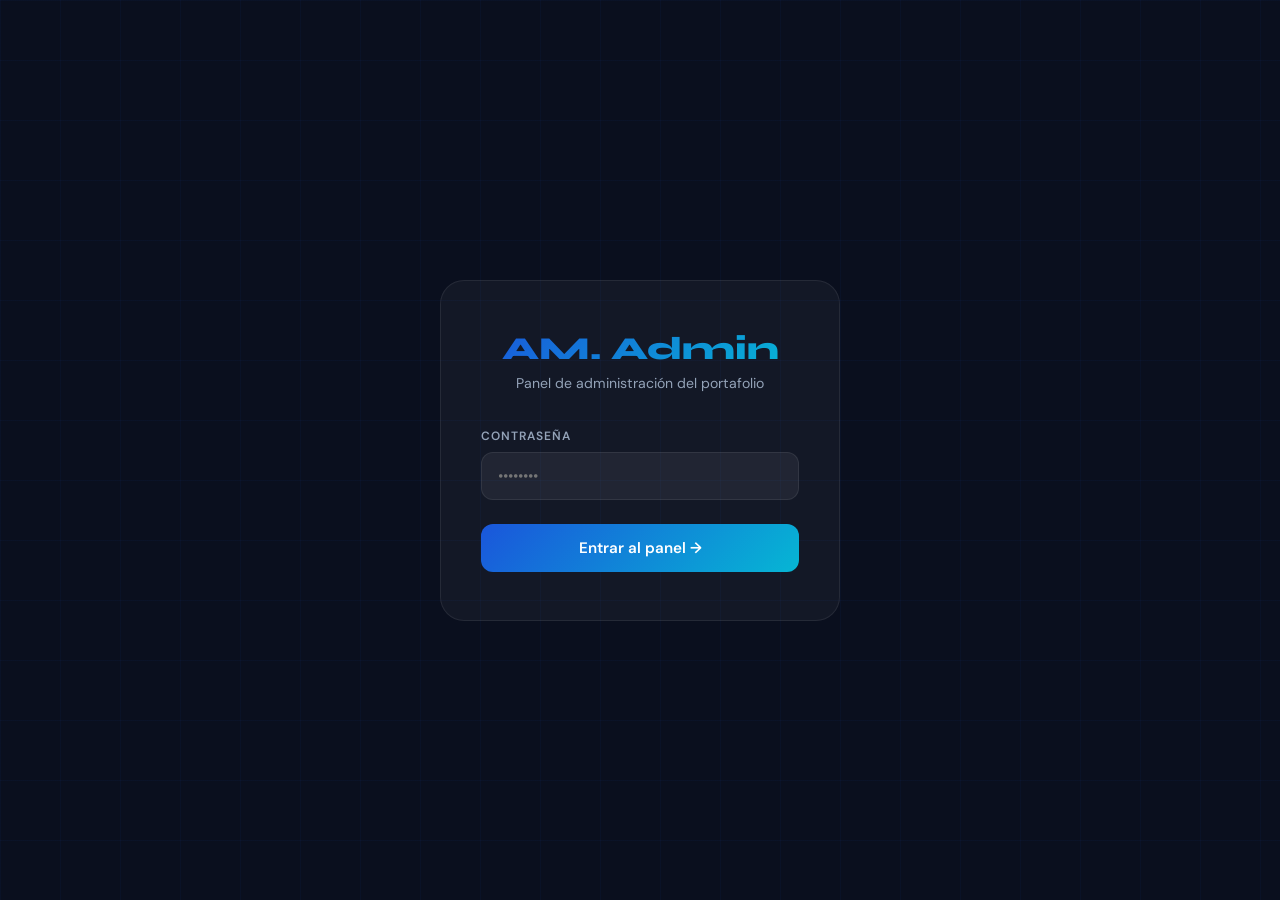
==== admin.html @ 3b2eb598 "Portafolio Andres Escolastico v1.0" ====
<!DOCTYPE html>
<html lang="es">
<head>
<meta charset="UTF-8">
<meta name="viewport" content="width=device-width, initial-scale=1.0">
<title>Admin Panel — Andres Moquete</title>
<link href="https://fonts.googleapis.com/css2?family=Syne:wght@700;800&family=DM+Sans:wght@300;400;500;600&display=swap" rel="stylesheet">
<style>
:root {
  --ink: #0A0F1E; --ink2: #1E2640; --blue: #1A56DB; --cyan: #06B6D4;
  --white: #F8FAFF; --muted: #94A3B8; --border: rgba(255,255,255,0.08);
  --card: rgba(255,255,255,0.04); --gradient: linear-gradient(135deg,#1A56DB,#06B6D4);
  --green: #10B981; --red: #EF4444;
}
*,*::before,*::after{box-sizing:border-box;margin:0;padding:0}
html{scroll-behavior:smooth}
body{background:var(--ink);color:var(--white);font-family:'DM Sans',sans-serif;min-height:100vh;}
body::before{content:'';position:fixed;inset:0;background-image:linear-gradient(rgba(26,86,219,0.05) 1px,transparent 1px),linear-gradient(90deg,rgba(26,86,219,0.05) 1px,transparent 1px);background-size:60px 60px;pointer-events:none;z-index:0;}

/* ── LOGIN ── */
#login-screen{display:flex;align-items:center;justify-content:center;min-height:100vh;padding:20px;position:relative;z-index:1;}
.login-box{background:var(--card);border:1px solid var(--border);border-radius:24px;padding:48px 40px;text-align:center;width:100%;max-width:400px;animation:fadeUp .5s ease both;}
.login-logo{font-family:'Syne',sans-serif;font-size:2rem;font-weight:800;background:var(--gradient);-webkit-background-clip:text;-webkit-text-fill-color:transparent;background-clip:text;margin-bottom:6px;}
.login-sub{color:var(--muted);font-size:.88rem;margin-bottom:36px;}
.input-group{margin-bottom:16px;text-align:left;}
.input-group label{display:block;font-size:.75rem;font-weight:600;color:var(--muted);letter-spacing:.08em;text-transform:uppercase;margin-bottom:8px;}
.input-group input{width:100%;background:rgba(255,255,255,.06);border:1px solid var(--border);color:var(--white);padding:13px 16px;border-radius:12px;font-family:'DM Sans',sans-serif;font-size:.95rem;outline:none;transition:border-color .2s;}
.input-group input:focus{border-color:var(--blue);}
.btn-login{width:100%;background:var(--gradient);color:#fff;border:none;padding:14px;border-radius:12px;font-family:'DM Sans',sans-serif;font-size:.95rem;font-weight:600;cursor:pointer;margin-top:8px;transition:opacity .2s,transform .2s;}
.btn-login:hover{opacity:.88;transform:translateY(-1px);}
.login-error{color:#FCA5A5;font-size:.82rem;margin-top:12px;display:none;background:rgba(239,68,68,.1);border:1px solid rgba(239,68,68,.2);padding:10px;border-radius:10px;}

/* ── DASHBOARD ── */
#dashboard{display:none;position:relative;z-index:1;min-height:100vh;}

/* DASH NAV */
.dash-nav{position:sticky;top:0;background:rgba(10,15,30,.9);backdrop-filter:blur(20px);border-bottom:1px solid var(--border);padding:16px 6%;display:flex;align-items:center;justify-content:space-between;z-index:50;flex-wrap:wrap;gap:12px;}
.dash-logo{font-family:'Syne',sans-serif;font-size:1.2rem;font-weight:800;background:var(--gradient);-webkit-background-clip:text;-webkit-text-fill-color:transparent;background-clip:text;}
.dash-nav-right{display:flex;align-items:center;gap:12px;flex-wrap:wrap;}
.dash-user{font-size:.82rem;color:var(--muted);}
.btn-save-all{background:var(--gradient);color:#fff;border:none;padding:10px 24px;border-radius:10px;font-family:'DM Sans',sans-serif;font-size:.88rem;font-weight:600;cursor:pointer;transition:opacity .2s,transform .2s;}
.btn-save-all:hover{opacity:.88;transform:translateY(-1px);}
.btn-logout{background:rgba(255,255,255,.06);border:1px solid var(--border);color:var(--muted);padding:10px 18px;border-radius:10px;font-family:'DM Sans',sans-serif;font-size:.82rem;cursor:pointer;transition:color .2s;}
.btn-logout:hover{color:var(--white);}

/* DASH CONTENT */
.dash-content{max-width:1000px;margin:0 auto;padding:40px 6%;}

/* TOAST */
.toast{position:fixed;bottom:30px;right:30px;background:rgba(16,185,129,.15);border:1px solid rgba(16,185,129,.4);color:#6EE7B7;padding:14px 24px;border-radius:14px;font-size:.88rem;font-weight:500;z-index:999;transform:translateY(100px);opacity:0;transition:all .3s ease;}
.toast.show{transform:translateY(0);opacity:1;}
.toast.error{background:rgba(239,68,68,.15);border-color:rgba(239,68,68,.4);color:#FCA5A5;}

/* TABS */
.dash-tabs{display:flex;gap:4px;background:var(--card);border:1px solid var(--border);border-radius:14px;padding:4px;margin-bottom:36px;flex-wrap:wrap;}
.dash-tab{flex:1;min-width:120px;padding:10px 16px;border-radius:10px;border:none;background:transparent;color:var(--muted);font-family:'DM Sans',sans-serif;font-size:.88rem;font-weight:500;cursor:pointer;transition:all .2s;text-align:center;}
.dash-tab.active{background:var(--gradient);color:#fff;}
.dash-tab:hover:not(.active){color:var(--white);}

.tab-panel{display:none;}
.tab-panel.active{display:block;animation:fadeUp .3s ease both;}

/* SECTION TITLE */
.sec-title{font-family:'Syne',sans-serif;font-size:1.1rem;font-weight:700;margin-bottom:20px;display:flex;align-items:center;gap:10px;}
.sec-title::before{content:'';width:18px;height:3px;background:var(--gradient);border-radius:2px;}
.sec-sub{color:var(--muted);font-size:.85rem;margin-bottom:24px;margin-top:-12px;}

/* UPLOAD ZONE */
.upload-zone{background:var(--card);border:2px dashed var(--border);border-radius:18px;padding:40px 24px;text-align:center;cursor:pointer;transition:border-color .2s,background .2s;margin-bottom:24px;position:relative;}
.upload-zone:hover,.upload-zone.drag{border-color:var(--blue);background:rgba(26,86,219,.08);}
.upload-zone input[type=file]{position:absolute;inset:0;opacity:0;cursor:pointer;width:100%;height:100%;}
.uz-icon{font-size:2.8rem;margin-bottom:14px;display:block;}
.uz-title{font-family:'Syne',sans-serif;font-weight:700;font-size:1.05rem;margin-bottom:6px;}
.uz-sub{color:var(--muted);font-size:.82rem;line-height:1.5;}
.uz-btn{display:inline-block;margin-top:16px;background:var(--gradient);color:#fff;padding:10px 24px;border-radius:10px;font-size:.85rem;font-weight:600;pointer-events:none;}

/* PHOTO PREVIEW */
.photo-preview-wrap{display:flex;align-items:center;gap:24px;background:var(--card);border:1px solid var(--border);border-radius:18px;padding:24px;margin-bottom:24px;flex-wrap:wrap;}
.photo-preview-img{width:110px;height:130px;border-radius:14px;object-fit:cover;object-position:top;border:2px solid var(--blue);flex-shrink:0;}
.photo-placeholder{width:110px;height:130px;border-radius:14px;background:rgba(26,86,219,.1);border:2px dashed var(--border);display:flex;align-items:center;justify-content:center;font-size:2.5rem;flex-shrink:0;}
.photo-info h3{font-family:'Syne',sans-serif;font-size:1rem;font-weight:700;margin-bottom:6px;}
.photo-info p{color:var(--muted);font-size:.82rem;line-height:1.5;}
.btn-remove{background:rgba(239,68,68,.1);border:1px solid rgba(239,68,68,.2);color:#FCA5A5;padding:7px 16px;border-radius:8px;font-family:'DM Sans',sans-serif;font-size:.8rem;cursor:pointer;margin-top:10px;transition:background .2s;}
.btn-remove:hover{background:rgba(239,68,68,.2);}

/* PROJECTS GRID */
.admin-projects-grid{display:grid;grid-template-columns:repeat(auto-fill,minmax(280px,1fr));gap:16px;margin-bottom:24px;}
.admin-project-card{background:var(--card);border:1px solid var(--border);border-radius:16px;overflow:hidden;transition:border-color .3s;}
.admin-project-card:hover{border-color:rgba(26,86,219,.4);}
.admin-project-card .card-img{width:100%;height:150px;object-fit:cover;display:block;background:var(--ink2);}
.card-img-placeholder{width:100%;height:150px;display:flex;align-items:center;justify-content:center;background:var(--ink2);font-size:2rem;color:var(--muted);}
.card-body{padding:16px;}
.card-name{font-family:'Syne',sans-serif;font-size:.9rem;font-weight:700;margin-bottom:10px;white-space:nowrap;overflow:hidden;text-overflow:ellipsis;}
.card-actions{display:flex;gap:8px;flex-wrap:wrap;}
.btn-upload-img{background:rgba(26,86,219,.15);border:1px solid rgba(26,86,219,.3);color:#93C5FD;padding:7px 14px;border-radius:8px;font-family:'DM Sans',sans-serif;font-size:.78rem;font-weight:600;cursor:pointer;transition:background .2s;position:relative;overflow:hidden;}
.btn-upload-img input{position:absolute;inset:0;opacity:0;cursor:pointer;}
.btn-upload-img:hover{background:rgba(26,86,219,.25);}
.btn-remove-img{background:rgba(239,68,68,.1);border:1px solid rgba(239,68,68,.2);color:#FCA5A5;padding:7px 14px;border-radius:8px;font-family:'DM Sans',sans-serif;font-size:.78rem;cursor:pointer;transition:background .2s;}
.btn-remove-img:hover{background:rgba(239,68,68,.2);}

/* CERTS GRID */
.admin-certs-grid{display:grid;grid-template-columns:repeat(auto-fill,minmax(260px,1fr));gap:16px;margin-bottom:24px;}
.admin-cert-card{background:var(--card);border:1px solid var(--border);border-radius:16px;overflow:hidden;transition:border-color .3s;}
.admin-cert-card:hover{border-color:rgba(6,182,212,.4);}
.admin-cert-card .cert-img-prev{width:100%;height:160px;object-fit:cover;display:block;}
.cert-placeholder{width:100%;height:160px;display:flex;align-items:center;justify-content:center;background:rgba(6,182,212,.05);font-size:2.5rem;color:var(--muted);}
.cert-card-body{padding:14px;}
.cert-card-name{font-size:.85rem;font-weight:600;margin-bottom:10px;color:var(--white);line-height:1.3;}

/* STATUS BAR */
.status-bar{background:rgba(16,185,129,.08);border:1px solid rgba(16,185,129,.2);color:#6EE7B7;padding:14px 20px;border-radius:14px;font-size:.85rem;font-weight:500;margin-bottom:28px;display:none;align-items:center;gap:10px;}
.status-bar.show{display:flex;}

@keyframes fadeUp{from{opacity:0;transform:translateY(16px)}to{opacity:1;transform:translateY(0)}}

/* RESPONSIVE */
@media(max-width:600px){
  .login-box{padding:36px 24px;}
  .dash-content{padding:24px 4%;}
  .photo-preview-wrap{flex-direction:column;text-align:center;}
  .dash-nav{padding:14px 4%;}
}
</style>
</head>
<body>

<!-- ── LOGIN ── -->
<div id="login-screen">
  <div class="login-box">
    <div class="login-logo">AM. Admin</div>
    <div class="login-sub">Panel de administración del portafolio</div>
    <div class="input-group">
      <label>Contraseña</label>
      <input type="password" id="pwd-input" placeholder="••••••••" onkeydown="if(event.key==='Enter')doLogin()">
    </div>
    <button class="btn-login" onclick="doLogin()">Entrar al panel →</button>
    <div class="login-error" id="login-error">❌ Contraseña incorrecta. Inténtalo de nuevo.</div>
  </div>
</div>

<!-- ── DASHBOARD ── -->
<div id="dashboard">

  <!-- NAV -->
  <div class="dash-nav">
    <div>
      <div class="dash-logo">AM. Admin Panel</div>
    </div>
    <div class="dash-nav-right">
      <span class="dash-user">👤 Andres Moquete</span>
      <button class="btn-save-all" onclick="saveAll()">💾 Guardar todo</button>
      <button class="btn-logout" onclick="doLogout()">Salir</button>
    </div>
  </div>

  <div class="dash-content">

    <!-- STATUS -->
    <div class="status-bar" id="status-bar">✅ Todos los cambios guardados correctamente</div>

    <!-- TABS -->
    <div class="dash-tabs">
      <button class="dash-tab active" onclick="switchTab('tab-photo',this)">🖼️ Foto de Perfil</button>
      <button class="dash-tab" onclick="switchTab('tab-projects',this)">🗂️ Proyectos</button>
      <button class="dash-tab" onclick="switchTab('tab-certs',this)">📜 Certificados</button>
    </div>

    <!-- TAB: FOTO -->
    <div class="tab-panel active" id="tab-photo">
      <div class="sec-title">Foto de perfil</div>
      <p class="sec-sub">Esta foto aparecerá en el hero del portafolio. Recomendado: fondo claro, tipo retrato.</p>

      <div class="photo-preview-wrap" id="photo-preview-wrap">
        <div class="photo-placeholder" id="photo-placeholder">👤</div>
        <div class="photo-info">
          <h3 id="photo-name">Sin foto cargada</h3>
          <p id="photo-desc">Sube una imagen PNG o JPG de buena resolución.</p>
          <button class="btn-remove" id="btn-remove-photo" onclick="removePhoto()" style="display:none;">🗑️ Eliminar foto</button>
        </div>
      </div>

      <div class="upload-zone" id="photo-zone"
        ondragover="dragOver(event,'photo-zone')"
        ondragleave="dragLeave('photo-zone')"
        ondrop="dropFile(event,'photo')">
        <input type="file" accept="image/*" onchange="handlePhoto(this.files[0])">
        <span class="uz-icon">🖼️</span>
        <div class="uz-title">Arrastra tu foto aquí</div>
        <div class="uz-sub">o haz clic para seleccionarla<br>PNG, JPG — máx. recomendado 2MB</div>
        <div class="uz-btn">Seleccionar imagen</div>
      </div>
    </div>

    <!-- TAB: PROYECTOS -->
    <div class="tab-panel" id="tab-projects">
      <div class="sec-title">Imágenes de proyectos</div>
      <p class="sec-sub">Sube una captura de pantalla para cada proyecto. Se mostrarán en las tarjetas del portafolio.</p>

      <div class="admin-projects-grid" id="projects-grid"></div>
    </div>

    <!-- TAB: CERTIFICADOS -->
    <div class="tab-panel" id="tab-certs">
      <div class="sec-title">Certificados</div>
      <p class="sec-sub">Sube las imágenes de tus certificados. Aparecerán en la sección de certificados del portafolio.</p>

      <div class="admin-certs-grid" id="certs-grid"></div>

      <div class="upload-zone" id="cert-zone"
        ondragover="dragOver(event,'cert-zone')"
        ondragleave="dragLeave('cert-zone')"
        ondrop="dropFile(event,'cert')">
        <input type="file" accept="image/*" multiple onchange="handleNewCert(this.files)">
        <span class="uz-icon">📜</span>
        <div class="uz-title">Agregar certificado</div>
        <div class="uz-sub">PNG o JPG — puedes subir varios a la vez</div>
        <div class="uz-btn">Seleccionar archivos</div>
      </div>
    </div>

  </div>
</div>

<!-- TOAST -->
<div class="toast" id="toast"></div>

<script>
// ── CONFIG ──
const PASSWORD = 'andres2026';

const PROJECTS = [
  { key: 'boutique',          name: 'Super Boutique El-Elyon' },
  { key: 'honda',             name: 'Honda Civic 2013 EXL' },
  { key: 'hotel',             name: 'Hotel Esco Brea' },
  { key: 'policial',          name: 'Sistema Policial RD' },
  { key: 'historias-ia',      name: 'Generador de Historias IA' },
  { key: 'tablero',           name: 'Tablero Anuncios O&M' },
  { key: 'task-api',          name: 'Task Manager API' },
  { key: 'urban',             name: 'Urban Collection' },
  { key: 'prank',             name: 'Prank Web Suite' },
  { key: 'todo-app',          name: 'Todo App CRUD' },
  { key: 'portafolio-reimin', name: 'Portafolio Reimin' },
  { key: 'regalo',            name: 'Regalo Sorpresa' },
];

const CERTS = [
  { key: 'cert-ia',             name: 'Desarrollo con IA' },
  { key: 'cert-marketing',      name: 'Marketing Digital con IA' },
  { key: 'cert-ciberseguridad', name: 'Ciberseguridad y Hacking Ético' },
];

// ── STATE ──
let state = { photo: null, projects: {}, certs: {} };

// ── AUTH ──
function doLogin() {
  const val = document.getElementById('pwd-input').value;
  if (val === PASSWORD) {
    document.getElementById('login-screen').style.display = 'none';
    document.getElementById('dashboard').style.display = 'block';
    loadState();
    renderProjects();
    renderCerts();
  } else {
    document.getElementById('login-error').style.display = 'block';
    document.getElementById('pwd-input').value = '';
    setTimeout(() => document.getElementById('login-error').style.display = 'none', 3000);
  }
}
function doLogout() {
  document.getElementById('dashboard').style.display = 'none';
  document.getElementById('login-screen').style.display = 'flex';
  document.getElementById('pwd-input').value = '';
}

// ── TABS ──
function switchTab(id, btn) {
  document.querySelectorAll('.tab-panel').forEach(p => p.classList.remove('active'));
  document.querySelectorAll('.dash-tab').forEach(b => b.classList.remove('active'));
  document.getElementById(id).classList.add('active');
  btn.classList.add('active');
}

// ── LOAD / SAVE ──
function loadState() {
  const saved = localStorage.getItem('am_admin_state');
  if (saved) {
    state = JSON.parse(saved);
    if (state.photo) renderPhotoPreview(state.photo, 'Foto guardada');
  }
}
function saveAll() {
  localStorage.setItem('am_admin_state', JSON.stringify(state));
  showToast('✅ Cambios guardados correctamente');
  const bar = document.getElementById('status-bar');
  bar.classList.add('show');
  setTimeout(() => bar.classList.remove('show'), 3000);
}

// ── TOAST ──
function showToast(msg, isError = false) {
  const t = document.getElementById('toast');
  t.textContent = msg;
  t.className = 'toast show' + (isError ? ' error' : '');
  setTimeout(() => t.className = 'toast', 3000);
}

// ── PHOTO ──
function handlePhoto(file) {
  if (!file || !file.type.startsWith('image/')) return;
  const reader = new FileReader();
  reader.onload = e => {
    state.photo = e.target.result;
    renderPhotoPreview(e.target.result, file.name);
    showToast('📸 Foto cargada — recuerda guardar');
  };
  reader.readAsDataURL(file);
}
function renderPhotoPreview(src, name) {
  const wrap = document.getElementById('photo-preview-wrap');
  document.getElementById('photo-placeholder').style.display = 'none';
  const existing = wrap.querySelector('.photo-preview-img');
  if (existing) existing.remove();
  const img = document.createElement('img');
  img.src = src; img.className = 'photo-preview-img'; img.alt = 'Foto perfil';
  wrap.insertBefore(img, wrap.firstChild);
  document.getElementById('photo-name').textContent = name || 'Foto cargada';
  document.getElementById('photo-desc').textContent = 'Foto lista para el portafolio.';
  document.getElementById('btn-remove-photo').style.display = 'inline-block';
}
function removePhoto() {
  state.photo = null;
  document.getElementById('photo-placeholder').style.display = 'flex';
  const img = document.querySelector('.photo-preview-img');
  if (img) img.remove();
  document.getElementById('photo-name').textContent = 'Sin foto cargada';
  document.getElementById('photo-desc').textContent = 'Sube una imagen PNG o JPG.';
  document.getElementById('btn-remove-photo').style.display = 'none';
  showToast('🗑️ Foto eliminada');
}

// ── PROJECTS ──
function renderProjects() {
  const grid = document.getElementById('projects-grid');
  grid.innerHTML = PROJECTS.map(p => {
    const img = state.projects[p.key];
    return `
      <div class="admin-project-card" id="pcard-${p.key}">
        ${img
          ? `<img src="${img}" class="card-img" alt="${p.name}">`
          : `<div class="card-img-placeholder">🖼️</div>`
        }
        <div class="card-body">
          <div class="card-name">${p.name}</div>
          <div class="card-actions">
            <label class="btn-upload-img">
              📁 ${img ? 'Cambiar' : 'Subir imagen'}
              <input type="file" accept="image/*" onchange="handleProjectImg('${p.key}', this.files[0])">
            </label>
            ${img ? `<button class="btn-remove-img" onclick="removeProjectImg('${p.key}')">🗑️</button>` : ''}
          </div>
        </div>
      </div>
    `;
  }).join('');
}
function handleProjectImg(key, file) {
  if (!file || !file.type.startsWith('image/')) return;
  const reader = new FileReader();
  reader.onload = e => {
    state.projects[key] = e.target.result;
    renderProjects();
    showToast('✅ Imagen de proyecto actualizada');
  };
  reader.readAsDataURL(file);
}
function removeProjectImg(key) {
  delete state.projects[key];
  renderProjects();
  showToast('🗑️ Imagen eliminada');
}

// ── CERTS ──
function renderCerts() {
  const grid = document.getElementById('certs-grid');
  grid.innerHTML = CERTS.map(c => {
    const img = state.certs[c.key];
    return `
      <div class="admin-cert-card">
        ${img
          ? `<img src="${img}" class="cert-img-prev" alt="${c.name}">`
          : `<div class="cert-placeholder">📜</div>`
        }
        <div class="cert-card-body">
          <div class="cert-card-name">${c.name}</div>
          <div class="card-actions">
            <label class="btn-upload-img">
              📁 ${img ? 'Cambiar' : 'Subir'}
              <input type="file" accept="image/*" onchange="handleCertImg('${c.key}', this.files[0])">
            </label>
            ${img ? `<button class="btn-remove-img" onclick="removeCertImg('${c.key}')">🗑️</button>` : ''}
          </div>
        </div>
      </div>
    `;
  }).join('');
}
function handleCertImg(key, file) {
  if (!file || !file.type.startsWith('image/')) return;
  const reader = new FileReader();
  reader.onload = e => {
    state.certs[key] = e.target.result;
    renderCerts();
    showToast('✅ Certificado actualizado');
  };
  reader.readAsDataURL(file);
}
function removeCertImg(key) {
  delete state.certs[key];
  renderCerts();
  showToast('🗑️ Certificado eliminado');
}
function handleNewCert(files) {
  Array.from(files).forEach(file => {
    if (!file.type.startsWith('image/')) return;
    const reader = new FileReader();
    reader.onload = e => {
      const key = 'cert-extra-' + Date.now();
      CERTS.push({ key, name: file.name.replace(/\.[^/.]+$/, '') });
      state.certs[key] = e.target.result;
      renderCerts();
    };
    reader.readAsDataURL(file);
  });
  showToast('✅ Certificados agregados');
}

// ── DRAG & DROP ──
function dragOver(e, id) { e.preventDefault(); document.getElementById(id).classList.add('drag'); }
function dragLeave(id) { document.getElementById(id).classList.remove('drag'); }
function dropFile(e, type) {
  e.preventDefault();
  const id = type === 'photo' ? 'photo-zone' : 'cert-zone';
  dragLeave(id);
  const files = e.dataTransfer.files;
  if (type === 'photo') handlePhoto(files[0]);
  else handleNewCert(files);
}
</script>
</body>
</html>
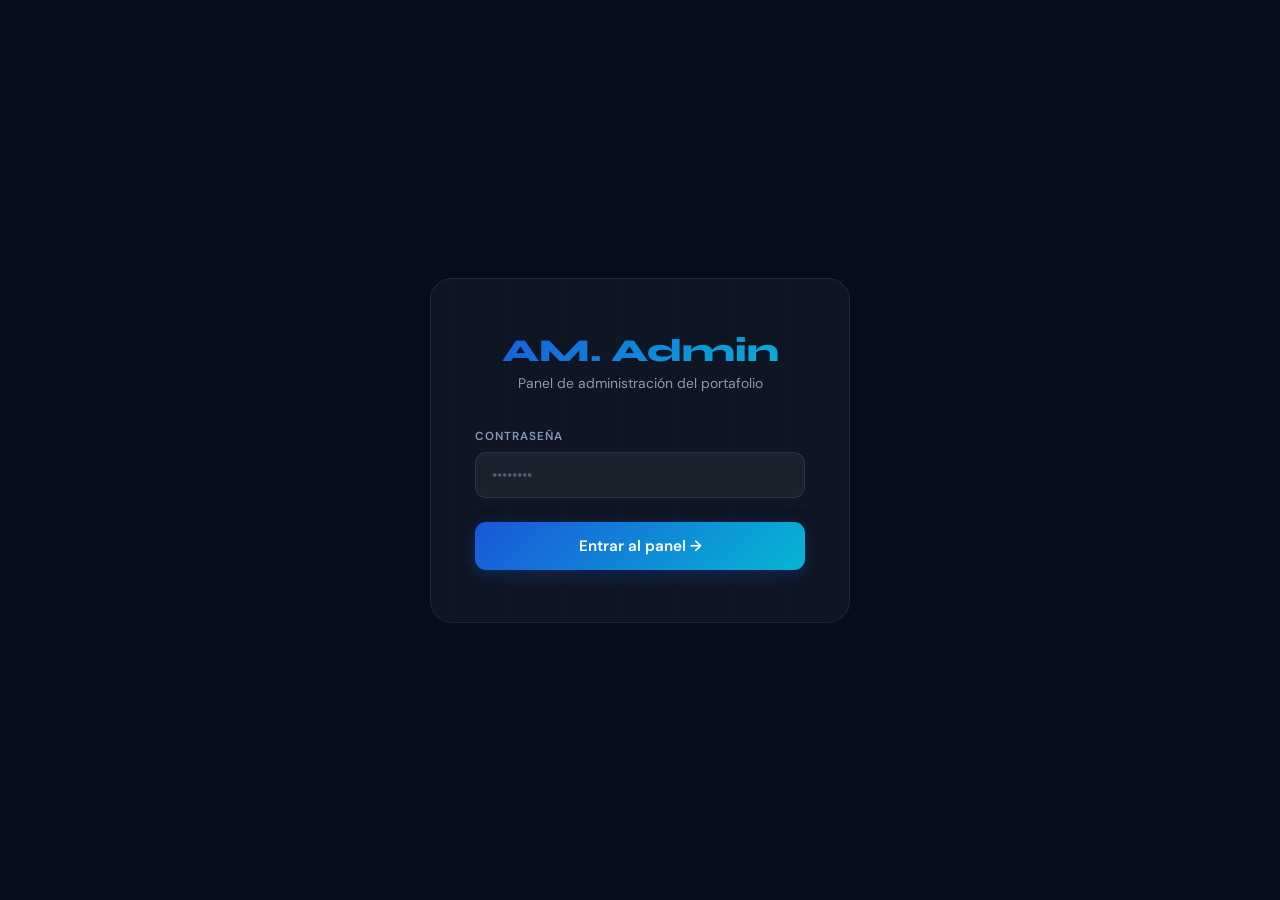
==== commit 8b6f6be1: "Rediseño completo del portafolio: animaciones, cursor, admin CRUD - Cursor personalizado con dot + r" ====
--- a/admin.html
+++ b/admin.html
@@ -3,151 +3,193 @@
 <head>
 <meta charset="UTF-8">
 <meta name="viewport" content="width=device-width, initial-scale=1.0">
-<title>Admin Panel — Andres Moquete</title>
+<title>Admin Panel — Andres Escolastico</title>
 <link href="https://fonts.googleapis.com/css2?family=Syne:wght@700;800&family=DM+Sans:wght@300;400;500;600&display=swap" rel="stylesheet">
 <style>
+/* ── VARIABLES ── */
 :root {
-  --ink: #0A0F1E; --ink2: #1E2640; --blue: #1A56DB; --cyan: #06B6D4;
-  --white: #F8FAFF; --muted: #94A3B8; --border: rgba(255,255,255,0.08);
-  --card: rgba(255,255,255,0.04); --gradient: linear-gradient(135deg,#1A56DB,#06B6D4);
-  --green: #10B981; --red: #EF4444;
+  --ink:#060C1A; --ink2:#111827; --ink3:#1A2438;
+  --blue:#1A56DB; --cyan:#06B6D4; --white:#F0F6FF; --muted:#8899B4;
+  --border:rgba(255,255,255,0.07); --card:rgba(255,255,255,0.04);
+  --gradient:linear-gradient(135deg,#1A56DB,#06B6D4);
+  --green:#10B981; --red:#EF4444; --radius:16px; --radius-lg:22px;
 }
 *,*::before,*::after{box-sizing:border-box;margin:0;padding:0}
 html{scroll-behavior:smooth}
 body{background:var(--ink);color:var(--white);font-family:'DM Sans',sans-serif;min-height:100vh;}
-body::before{content:'';position:fixed;inset:0;background-image:linear-gradient(rgba(26,86,219,0.05) 1px,transparent 1px),linear-gradient(90deg,rgba(26,86,219,0.05) 1px,transparent 1px);background-size:60px 60px;pointer-events:none;z-index:0;}
+body::before{content:'';position:fixed;inset:0;background-image:linear-gradient(rgba(26,86,219,0.04) 1px,transparent 1px),linear-gradient(90deg,rgba(26,86,219,0.04) 1px,transparent 1px);background-size:56px 56px;pointer-events:none;z-index:0;}
+img{display:block;max-width:100%;}
+button,input,textarea,select{font-family:'DM Sans',sans-serif;}
 
 /* ── LOGIN ── */
 #login-screen{display:flex;align-items:center;justify-content:center;min-height:100vh;padding:20px;position:relative;z-index:1;}
-.login-box{background:var(--card);border:1px solid var(--border);border-radius:24px;padding:48px 40px;text-align:center;width:100%;max-width:400px;animation:fadeUp .5s ease both;}
-.login-logo{font-family:'Syne',sans-serif;font-size:2rem;font-weight:800;background:var(--gradient);-webkit-background-clip:text;-webkit-text-fill-color:transparent;background-clip:text;margin-bottom:6px;}
-.login-sub{color:var(--muted);font-size:.88rem;margin-bottom:36px;}
+.login-box{background:var(--card);border:1px solid var(--border);border-radius:var(--radius-lg);padding:52px 44px;text-align:center;width:100%;max-width:420px;animation:fadeUp .5s ease both;}
+.login-logo{font-family:'Syne',sans-serif;font-size:2rem;font-weight:800;background:var(--gradient);-webkit-background-clip:text;-webkit-text-fill-color:transparent;background-clip:text;margin-bottom:4px;}
+.login-sub{color:var(--muted);font-size:.87rem;margin-bottom:36px;}
 .input-group{margin-bottom:16px;text-align:left;}
-.input-group label{display:block;font-size:.75rem;font-weight:600;color:var(--muted);letter-spacing:.08em;text-transform:uppercase;margin-bottom:8px;}
-.input-group input{width:100%;background:rgba(255,255,255,.06);border:1px solid var(--border);color:var(--white);padding:13px 16px;border-radius:12px;font-family:'DM Sans',sans-serif;font-size:.95rem;outline:none;transition:border-color .2s;}
-.input-group input:focus{border-color:var(--blue);}
-.btn-login{width:100%;background:var(--gradient);color:#fff;border:none;padding:14px;border-radius:12px;font-family:'DM Sans',sans-serif;font-size:.95rem;font-weight:600;cursor:pointer;margin-top:8px;transition:opacity .2s,transform .2s;}
+.input-group label{display:block;font-size:.73rem;font-weight:600;color:var(--muted);letter-spacing:.09em;text-transform:uppercase;margin-bottom:8px;}
+.input-group input,.input-group textarea,.input-group select{
+  width:100%;background:rgba(255,255,255,.055);border:1px solid var(--border);
+  color:var(--white);padding:12px 16px;border-radius:11px;font-size:.93rem;
+  outline:none;transition:border-color .2s;resize:vertical;
+}
+.input-group input:focus,.input-group textarea:focus,.input-group select:focus{border-color:var(--blue);}
+.input-group input::placeholder,.input-group textarea::placeholder{color:rgba(136,153,180,.5);}
+.form-row{display:grid;grid-template-columns:1fr 1fr;gap:12px;}
+.btn-login{width:100%;background:var(--gradient);color:#fff;border:none;padding:14px;border-radius:11px;font-size:.95rem;font-weight:600;cursor:pointer;margin-top:8px;transition:opacity .2s,transform .2s;box-shadow:0 4px 18px rgba(26,86,219,.3);}
 .btn-login:hover{opacity:.88;transform:translateY(-1px);}
 .login-error{color:#FCA5A5;font-size:.82rem;margin-top:12px;display:none;background:rgba(239,68,68,.1);border:1px solid rgba(239,68,68,.2);padding:10px;border-radius:10px;}
 
 /* ── DASHBOARD ── */
 #dashboard{display:none;position:relative;z-index:1;min-height:100vh;}
 
-/* DASH NAV */
-.dash-nav{position:sticky;top:0;background:rgba(10,15,30,.9);backdrop-filter:blur(20px);border-bottom:1px solid var(--border);padding:16px 6%;display:flex;align-items:center;justify-content:space-between;z-index:50;flex-wrap:wrap;gap:12px;}
-.dash-logo{font-family:'Syne',sans-serif;font-size:1.2rem;font-weight:800;background:var(--gradient);-webkit-background-clip:text;-webkit-text-fill-color:transparent;background-clip:text;}
-.dash-nav-right{display:flex;align-items:center;gap:12px;flex-wrap:wrap;}
-.dash-user{font-size:.82rem;color:var(--muted);}
-.btn-save-all{background:var(--gradient);color:#fff;border:none;padding:10px 24px;border-radius:10px;font-family:'DM Sans',sans-serif;font-size:.88rem;font-weight:600;cursor:pointer;transition:opacity .2s,transform .2s;}
+/* NAV */
+.dash-nav{position:sticky;top:0;background:rgba(6,12,26,.9);backdrop-filter:blur(24px);border-bottom:1px solid var(--border);padding:14px 6%;display:flex;align-items:center;justify-content:space-between;z-index:50;flex-wrap:wrap;gap:12px;}
+.dash-logo{font-family:'Syne',sans-serif;font-size:1.15rem;font-weight:800;background:var(--gradient);-webkit-background-clip:text;-webkit-text-fill-color:transparent;background-clip:text;}
+.dash-nav-right{display:flex;align-items:center;gap:10px;flex-wrap:wrap;}
+.dash-user{font-size:.8rem;color:var(--muted);}
+.btn-save-all{background:var(--gradient);color:#fff;border:none;padding:9px 22px;border-radius:9px;font-size:.85rem;font-weight:600;cursor:pointer;transition:opacity .2s,transform .2s;box-shadow:0 4px 14px rgba(26,86,219,.3);}
 .btn-save-all:hover{opacity:.88;transform:translateY(-1px);}
-.btn-logout{background:rgba(255,255,255,.06);border:1px solid var(--border);color:var(--muted);padding:10px 18px;border-radius:10px;font-family:'DM Sans',sans-serif;font-size:.82rem;cursor:pointer;transition:color .2s;}
+.btn-logout{background:rgba(255,255,255,.06);border:1px solid var(--border);color:var(--muted);padding:9px 16px;border-radius:9px;font-size:.8rem;cursor:pointer;transition:color .2s;}
 .btn-logout:hover{color:var(--white);}
-
-/* DASH CONTENT */
-.dash-content{max-width:1000px;margin:0 auto;padding:40px 6%;}
+.btn-back{background:rgba(255,255,255,.06);border:1px solid var(--border);color:var(--muted);padding:9px 16px;border-radius:9px;font-size:.8rem;cursor:pointer;transition:color .2s;text-decoration:none;display:inline-flex;align-items:center;gap:5px;}
+.btn-back:hover{color:var(--white);}
+
+/* CONTENT */
+.dash-content{max-width:1040px;margin:0 auto;padding:40px 5%;}
 
 /* TOAST */
-.toast{position:fixed;bottom:30px;right:30px;background:rgba(16,185,129,.15);border:1px solid rgba(16,185,129,.4);color:#6EE7B7;padding:14px 24px;border-radius:14px;font-size:.88rem;font-weight:500;z-index:999;transform:translateY(100px);opacity:0;transition:all .3s ease;}
+.toast{position:fixed;bottom:28px;right:28px;background:rgba(16,185,129,.14);border:1px solid rgba(16,185,129,.38);color:#6EE7B7;padding:13px 22px;border-radius:14px;font-size:.87rem;font-weight:500;z-index:9999;transform:translateY(100px);opacity:0;transition:all .3s ease;max-width:320px;}
 .toast.show{transform:translateY(0);opacity:1;}
-.toast.error{background:rgba(239,68,68,.15);border-color:rgba(239,68,68,.4);color:#FCA5A5;}
+.toast.error{background:rgba(239,68,68,.14);border-color:rgba(239,68,68,.38);color:#FCA5A5;}
 
 /* TABS */
 .dash-tabs{display:flex;gap:4px;background:var(--card);border:1px solid var(--border);border-radius:14px;padding:4px;margin-bottom:36px;flex-wrap:wrap;}
-.dash-tab{flex:1;min-width:120px;padding:10px 16px;border-radius:10px;border:none;background:transparent;color:var(--muted);font-family:'DM Sans',sans-serif;font-size:.88rem;font-weight:500;cursor:pointer;transition:all .2s;text-align:center;}
+.dash-tab{flex:1;min-width:110px;padding:10px 14px;border-radius:10px;border:none;background:transparent;color:var(--muted);font-size:.85rem;font-weight:500;cursor:pointer;transition:all .2s;text-align:center;}
 .dash-tab.active{background:var(--gradient);color:#fff;}
 .dash-tab:hover:not(.active){color:var(--white);}
-
 .tab-panel{display:none;}
 .tab-panel.active{display:block;animation:fadeUp .3s ease both;}
 
 /* SECTION TITLE */
-.sec-title{font-family:'Syne',sans-serif;font-size:1.1rem;font-weight:700;margin-bottom:20px;display:flex;align-items:center;gap:10px;}
-.sec-title::before{content:'';width:18px;height:3px;background:var(--gradient);border-radius:2px;}
-.sec-sub{color:var(--muted);font-size:.85rem;margin-bottom:24px;margin-top:-12px;}
+.sec-title{font-family:'Syne',sans-serif;font-size:1.08rem;font-weight:700;margin-bottom:6px;display:flex;align-items:center;gap:10px;}
+.sec-title::before{content:'';width:16px;height:3px;background:var(--gradient);border-radius:2px;}
+.sec-sub{color:var(--muted);font-size:.84rem;margin-bottom:24px;padding-left:26px;}
 
 /* UPLOAD ZONE */
-.upload-zone{background:var(--card);border:2px dashed var(--border);border-radius:18px;padding:40px 24px;text-align:center;cursor:pointer;transition:border-color .2s,background .2s;margin-bottom:24px;position:relative;}
-.upload-zone:hover,.upload-zone.drag{border-color:var(--blue);background:rgba(26,86,219,.08);}
+.upload-zone{background:var(--card);border:2px dashed var(--border);border-radius:var(--radius);padding:36px 24px;text-align:center;cursor:pointer;transition:border-color .2s,background .2s;margin-bottom:24px;position:relative;}
+.upload-zone:hover,.upload-zone.drag{border-color:var(--blue);background:rgba(26,86,219,.07);}
 .upload-zone input[type=file]{position:absolute;inset:0;opacity:0;cursor:pointer;width:100%;height:100%;}
-.uz-icon{font-size:2.8rem;margin-bottom:14px;display:block;}
-.uz-title{font-family:'Syne',sans-serif;font-weight:700;font-size:1.05rem;margin-bottom:6px;}
-.uz-sub{color:var(--muted);font-size:.82rem;line-height:1.5;}
-.uz-btn{display:inline-block;margin-top:16px;background:var(--gradient);color:#fff;padding:10px 24px;border-radius:10px;font-size:.85rem;font-weight:600;pointer-events:none;}
+.uz-icon{font-size:2.4rem;margin-bottom:12px;display:block;}
+.uz-title{font-family:'Syne',sans-serif;font-weight:700;font-size:1rem;margin-bottom:5px;}
+.uz-sub{color:var(--muted);font-size:.8rem;line-height:1.5;}
+.uz-btn{display:inline-block;margin-top:14px;background:var(--gradient);color:#fff;padding:9px 22px;border-radius:9px;font-size:.83rem;font-weight:600;pointer-events:none;}
 
 /* PHOTO PREVIEW */
-.photo-preview-wrap{display:flex;align-items:center;gap:24px;background:var(--card);border:1px solid var(--border);border-radius:18px;padding:24px;margin-bottom:24px;flex-wrap:wrap;}
-.photo-preview-img{width:110px;height:130px;border-radius:14px;object-fit:cover;object-position:top;border:2px solid var(--blue);flex-shrink:0;}
-.photo-placeholder{width:110px;height:130px;border-radius:14px;background:rgba(26,86,219,.1);border:2px dashed var(--border);display:flex;align-items:center;justify-content:center;font-size:2.5rem;flex-shrink:0;}
-.photo-info h3{font-family:'Syne',sans-serif;font-size:1rem;font-weight:700;margin-bottom:6px;}
-.photo-info p{color:var(--muted);font-size:.82rem;line-height:1.5;}
-.btn-remove{background:rgba(239,68,68,.1);border:1px solid rgba(239,68,68,.2);color:#FCA5A5;padding:7px 16px;border-radius:8px;font-family:'DM Sans',sans-serif;font-size:.8rem;cursor:pointer;margin-top:10px;transition:background .2s;}
-.btn-remove:hover{background:rgba(239,68,68,.2);}
+.photo-preview-wrap{display:flex;align-items:center;gap:22px;background:var(--card);border:1px solid var(--border);border-radius:var(--radius);padding:22px;margin-bottom:22px;flex-wrap:wrap;}
+.photo-preview-img{width:100px;height:120px;border-radius:12px;object-fit:cover;object-position:top;border:2px solid var(--blue);flex-shrink:0;}
+.photo-placeholder{width:100px;height:120px;border-radius:12px;background:rgba(26,86,219,.1);border:2px dashed var(--border);display:flex;align-items:center;justify-content:center;font-size:2.2rem;flex-shrink:0;}
+.photo-info h3{font-family:'Syne',sans-serif;font-size:.95rem;font-weight:700;margin-bottom:5px;}
+.photo-info p{color:var(--muted);font-size:.8rem;line-height:1.5;}
+.btn-danger{background:rgba(239,68,68,.1);border:1px solid rgba(239,68,68,.2);color:#FCA5A5;padding:7px 16px;border-radius:8px;font-size:.78rem;cursor:pointer;margin-top:10px;transition:background .2s;display:inline-flex;align-items:center;gap:5px;}
+.btn-danger:hover{background:rgba(239,68,68,.2);}
 
 /* PROJECTS GRID */
-.admin-projects-grid{display:grid;grid-template-columns:repeat(auto-fill,minmax(280px,1fr));gap:16px;margin-bottom:24px;}
-.admin-project-card{background:var(--card);border:1px solid var(--border);border-radius:16px;overflow:hidden;transition:border-color .3s;}
+.admin-projects-grid{display:grid;grid-template-columns:repeat(auto-fill,minmax(270px,1fr));gap:14px;margin-bottom:24px;}
+.admin-project-card{background:var(--card);border:1px solid var(--border);border-radius:var(--radius);overflow:hidden;transition:border-color .25s;}
 .admin-project-card:hover{border-color:rgba(26,86,219,.4);}
-.admin-project-card .card-img{width:100%;height:150px;object-fit:cover;display:block;background:var(--ink2);}
-.card-img-placeholder{width:100%;height:150px;display:flex;align-items:center;justify-content:center;background:var(--ink2);font-size:2rem;color:var(--muted);}
-.card-body{padding:16px;}
-.card-name{font-family:'Syne',sans-serif;font-size:.9rem;font-weight:700;margin-bottom:10px;white-space:nowrap;overflow:hidden;text-overflow:ellipsis;}
-.card-actions{display:flex;gap:8px;flex-wrap:wrap;}
-.btn-upload-img{background:rgba(26,86,219,.15);border:1px solid rgba(26,86,219,.3);color:#93C5FD;padding:7px 14px;border-radius:8px;font-family:'DM Sans',sans-serif;font-size:.78rem;font-weight:600;cursor:pointer;transition:background .2s;position:relative;overflow:hidden;}
+.admin-project-card .card-img{width:100%;height:140px;object-fit:cover;display:block;background:var(--ink2);}
+.card-img-placeholder{width:100%;height:140px;display:flex;align-items:center;justify-content:center;background:var(--ink2);font-size:1.8rem;color:var(--muted);}
+.card-body{padding:14px;}
+.card-name{font-family:'Syne',sans-serif;font-size:.88rem;font-weight:700;margin-bottom:10px;white-space:nowrap;overflow:hidden;text-overflow:ellipsis;}
+.card-actions{display:flex;gap:7px;flex-wrap:wrap;}
+.btn-upload-img{background:rgba(26,86,219,.13);border:1px solid rgba(26,86,219,.28);color:#93C5FD;padding:6px 13px;border-radius:7px;font-size:.76rem;font-weight:600;cursor:pointer;transition:background .2s;position:relative;overflow:hidden;display:inline-flex;align-items:center;gap:4px;}
 .btn-upload-img input{position:absolute;inset:0;opacity:0;cursor:pointer;}
-.btn-upload-img:hover{background:rgba(26,86,219,.25);}
-.btn-remove-img{background:rgba(239,68,68,.1);border:1px solid rgba(239,68,68,.2);color:#FCA5A5;padding:7px 14px;border-radius:8px;font-family:'DM Sans',sans-serif;font-size:.78rem;cursor:pointer;transition:background .2s;}
+.btn-upload-img:hover{background:rgba(26,86,219,.22);}
+.btn-remove-img{background:rgba(239,68,68,.1);border:1px solid rgba(239,68,68,.2);color:#FCA5A5;padding:6px 12px;border-radius:7px;font-size:.76rem;cursor:pointer;transition:background .2s;}
 .btn-remove-img:hover{background:rgba(239,68,68,.2);}
 
-/* CERTS GRID */
-.admin-certs-grid{display:grid;grid-template-columns:repeat(auto-fill,minmax(260px,1fr));gap:16px;margin-bottom:24px;}
-.admin-cert-card{background:var(--card);border:1px solid var(--border);border-radius:16px;overflow:hidden;transition:border-color .3s;}
-.admin-cert-card:hover{border-color:rgba(6,182,212,.4);}
-.admin-cert-card .cert-img-prev{width:100%;height:160px;object-fit:cover;display:block;}
-.cert-placeholder{width:100%;height:160px;display:flex;align-items:center;justify-content:center;background:rgba(6,182,212,.05);font-size:2.5rem;color:var(--muted);}
-.cert-card-body{padding:14px;}
-.cert-card-name{font-size:.85rem;font-weight:600;margin-bottom:10px;color:var(--white);line-height:1.3;}
-
-/* STATUS BAR */
-.status-bar{background:rgba(16,185,129,.08);border:1px solid rgba(16,185,129,.2);color:#6EE7B7;padding:14px 20px;border-radius:14px;font-size:.85rem;font-weight:500;margin-bottom:28px;display:none;align-items:center;gap:10px;}
+/* ── CERTS ADMIN ── */
+.certs-toolbar{display:flex;align-items:center;justify-content:space-between;margin-bottom:20px;flex-wrap:wrap;gap:12px;}
+.btn-add-cert{background:var(--gradient);color:#fff;border:none;padding:10px 22px;border-radius:10px;font-size:.87rem;font-weight:600;cursor:pointer;display:inline-flex;align-items:center;gap:7px;transition:opacity .2s,transform .2s;box-shadow:0 4px 14px rgba(26,86,219,.3);}
+.btn-add-cert:hover{opacity:.88;transform:translateY(-1px);}
+.admin-certs-list{display:flex;flex-direction:column;gap:12px;margin-bottom:24px;}
+.admin-cert-row{background:var(--card);border:1px solid var(--border);border-radius:var(--radius);display:flex;align-items:center;gap:16px;padding:14px;transition:border-color .25s;}
+.admin-cert-row:hover{border-color:rgba(6,182,212,.35);}
+.cert-row-img{width:70px;height:50px;border-radius:8px;object-fit:cover;flex-shrink:0;background:var(--ink2);}
+.cert-row-img-placeholder{width:70px;height:50px;border-radius:8px;background:rgba(6,182,212,.08);display:flex;align-items:center;justify-content:center;font-size:1.4rem;flex-shrink:0;}
+.cert-row-info{flex:1;min-width:0;}
+.cert-row-title{font-family:'Syne',sans-serif;font-size:.9rem;font-weight:700;white-space:nowrap;overflow:hidden;text-overflow:ellipsis;}
+.cert-row-meta{font-size:.76rem;color:var(--muted);margin-top:2px;}
+.cert-row-actions{display:flex;gap:7px;flex-shrink:0;}
+.btn-edit-cert{background:rgba(26,86,219,.12);border:1px solid rgba(26,86,219,.25);color:#93C5FD;padding:6px 13px;border-radius:7px;font-size:.78rem;font-weight:600;cursor:pointer;transition:background .2s;}
+.btn-edit-cert:hover{background:rgba(26,86,219,.22);}
+.btn-delete-cert{background:rgba(239,68,68,.1);border:1px solid rgba(239,68,68,.2);color:#FCA5A5;padding:6px 12px;border-radius:7px;font-size:.78rem;cursor:pointer;transition:background .2s;}
+.btn-delete-cert:hover{background:rgba(239,68,68,.2);}
+.certs-empty-admin{text-align:center;padding:48px 20px;color:var(--muted);border:1px dashed var(--border);border-radius:var(--radius);}
+
+/* ── MODAL ── */
+.modal-overlay{position:fixed;inset:0;background:rgba(4,7,20,.88);backdrop-filter:blur(10px);z-index:9000;display:flex;align-items:center;justify-content:center;padding:20px;opacity:0;pointer-events:none;transition:opacity .3s;}
+.modal-overlay.open{opacity:1;pointer-events:all;}
+.modal-box{background:var(--ink2);border:1px solid var(--border);border-radius:var(--radius-lg);width:100%;max-width:560px;max-height:90vh;overflow-y:auto;animation:fadeUp .3s ease both;}
+.modal-header{padding:22px 26px 0;display:flex;align-items:center;justify-content:space-between;margin-bottom:22px;}
+.modal-title{font-family:'Syne',sans-serif;font-size:1.1rem;font-weight:700;}
+.modal-close{background:rgba(255,255,255,.07);border:1px solid var(--border);color:var(--muted);width:36px;height:36px;border-radius:50%;font-size:1rem;cursor:pointer;display:flex;align-items:center;justify-content:center;transition:background .2s,color .2s;}
+.modal-close:hover{background:rgba(255,255,255,.14);color:var(--white);}
+.modal-body{padding:0 26px;}
+.cert-img-upload-area{background:var(--card);border:2px dashed var(--border);border-radius:12px;padding:20px;text-align:center;cursor:pointer;transition:border-color .2s;position:relative;min-height:100px;display:flex;flex-direction:column;align-items:center;justify-content:center;}
+.cert-img-upload-area:hover{border-color:var(--blue);}
+.cert-img-upload-area input{position:absolute;inset:0;opacity:0;cursor:pointer;width:100%;height:100%;}
+.cert-modal-preview{width:100%;height:160px;object-fit:cover;border-radius:8px;margin-bottom:10px;}
+.modal-footer{padding:20px 26px 26px;display:flex;gap:10px;justify-content:flex-end;}
+.btn-cancel{background:rgba(255,255,255,.07);border:1px solid var(--border);color:var(--muted);padding:10px 20px;border-radius:9px;font-size:.88rem;cursor:pointer;transition:color .2s;}
+.btn-cancel:hover{color:var(--white);}
+.btn-save-cert{background:var(--gradient);color:#fff;border:none;padding:10px 24px;border-radius:9px;font-size:.88rem;font-weight:600;cursor:pointer;transition:opacity .2s;box-shadow:0 4px 14px rgba(26,86,219,.3);}
+.btn-save-cert:hover{opacity:.88;}
+
+/* STATUS */
+.status-bar{background:rgba(16,185,129,.08);border:1px solid rgba(16,185,129,.22);color:#6EE7B7;padding:13px 18px;border-radius:12px;font-size:.84rem;font-weight:500;margin-bottom:26px;display:none;align-items:center;gap:8px;}
 .status-bar.show{display:flex;}
 
-@keyframes fadeUp{from{opacity:0;transform:translateY(16px)}to{opacity:1;transform:translateY(0)}}
+@keyframes fadeUp{from{opacity:0;transform:translateY(14px)}to{opacity:1;transform:translateY(0)}}
 
 /* RESPONSIVE */
-@media(max-width:600px){
-  .login-box{padding:36px 24px;}
+@media(max-width:640px){
+  .login-box{padding:36px 22px;}
   .dash-content{padding:24px 4%;}
   .photo-preview-wrap{flex-direction:column;text-align:center;}
-  .dash-nav{padding:14px 4%;}
+  .dash-nav{padding:12px 4%;}
+  .admin-certs-list .cert-row-actions{flex-direction:column;}
+  .modal-box{max-height:95vh;}
+  .form-row{grid-template-columns:1fr;}
 }
 </style>
 </head>
 <body>
 
-<!-- ── LOGIN ── -->
+<!-- ═══════════════ LOGIN ═══════════════ -->
 <div id="login-screen">
   <div class="login-box">
     <div class="login-logo">AM. Admin</div>
     <div class="login-sub">Panel de administración del portafolio</div>
     <div class="input-group">
       <label>Contraseña</label>
-      <input type="password" id="pwd-input" placeholder="••••••••" onkeydown="if(event.key==='Enter')doLogin()">
+      <input type="password" id="pwd-input" placeholder="••••••••" autocomplete="current-password"
+        onkeydown="if(event.key==='Enter')doLogin()">
     </div>
     <button class="btn-login" onclick="doLogin()">Entrar al panel →</button>
     <div class="login-error" id="login-error">❌ Contraseña incorrecta. Inténtalo de nuevo.</div>
   </div>
 </div>
 
-<!-- ── DASHBOARD ── -->
+<!-- ═══════════════ DASHBOARD ═══════════════ -->
 <div id="dashboard">
 
-  <!-- NAV -->
   <div class="dash-nav">
-    <div>
-      <div class="dash-logo">AM. Admin Panel</div>
-    </div>
+    <div class="dash-logo">AM. Admin Panel</div>
     <div class="dash-nav-right">
-      <span class="dash-user">👤 Andres Moquete</span>
+      <a href="index.html" class="btn-back">← Ver portafolio</a>
+      <span class="dash-user">👤 Andres Escolastico</span>
       <button class="btn-save-all" onclick="saveAll()">💾 Guardar todo</button>
       <button class="btn-logout" onclick="doLogout()">Salir</button>
     </div>
@@ -155,27 +197,25 @@
 
   <div class="dash-content">
 
-    <!-- STATUS -->
-    <div class="status-bar" id="status-bar">✅ Todos los cambios guardados correctamente</div>
-
-    <!-- TABS -->
+    <div class="status-bar" id="status-bar">✅ Cambios guardados correctamente</div>
+
     <div class="dash-tabs">
       <button class="dash-tab active" onclick="switchTab('tab-photo',this)">🖼️ Foto de Perfil</button>
       <button class="dash-tab" onclick="switchTab('tab-projects',this)">🗂️ Proyectos</button>
       <button class="dash-tab" onclick="switchTab('tab-certs',this)">📜 Certificados</button>
     </div>
 
-    <!-- TAB: FOTO -->
+    <!-- ─── TAB: FOTO ─── -->
     <div class="tab-panel active" id="tab-photo">
       <div class="sec-title">Foto de perfil</div>
-      <p class="sec-sub">Esta foto aparecerá en el hero del portafolio. Recomendado: fondo claro, tipo retrato.</p>
+      <p class="sec-sub">Esta foto aparecerá en el hero del portafolio. Recomendado: fondo claro, tipo retrato, buena resolución.</p>
 
       <div class="photo-preview-wrap" id="photo-preview-wrap">
         <div class="photo-placeholder" id="photo-placeholder">👤</div>
         <div class="photo-info">
           <h3 id="photo-name">Sin foto cargada</h3>
           <p id="photo-desc">Sube una imagen PNG o JPG de buena resolución.</p>
-          <button class="btn-remove" id="btn-remove-photo" onclick="removePhoto()" style="display:none;">🗑️ Eliminar foto</button>
+          <button class="btn-danger" id="btn-remove-photo" onclick="removePhoto()" style="display:none;">🗑️ Eliminar foto</button>
         </div>
       </div>
 
@@ -186,85 +226,139 @@
         <input type="file" accept="image/*" onchange="handlePhoto(this.files[0])">
         <span class="uz-icon">🖼️</span>
         <div class="uz-title">Arrastra tu foto aquí</div>
-        <div class="uz-sub">o haz clic para seleccionarla<br>PNG, JPG — máx. recomendado 2MB</div>
+        <div class="uz-sub">o haz clic para seleccionarla · PNG, JPG — máx. 3MB recomendado</div>
         <div class="uz-btn">Seleccionar imagen</div>
       </div>
     </div>
 
-    <!-- TAB: PROYECTOS -->
+    <!-- ─── TAB: PROYECTOS ─── -->
     <div class="tab-panel" id="tab-projects">
       <div class="sec-title">Imágenes de proyectos</div>
       <p class="sec-sub">Sube una captura de pantalla para cada proyecto. Se mostrarán en las tarjetas del portafolio.</p>
-
       <div class="admin-projects-grid" id="projects-grid"></div>
     </div>
 
-    <!-- TAB: CERTIFICADOS -->
+    <!-- ─── TAB: CERTIFICADOS ─── -->
     <div class="tab-panel" id="tab-certs">
-      <div class="sec-title">Certificados</div>
-      <p class="sec-sub">Sube las imágenes de tus certificados. Aparecerán en la sección de certificados del portafolio.</p>
-
-      <div class="admin-certs-grid" id="certs-grid"></div>
-
-      <div class="upload-zone" id="cert-zone"
-        ondragover="dragOver(event,'cert-zone')"
-        ondragleave="dragLeave('cert-zone')"
-        ondrop="dropFile(event,'cert')">
-        <input type="file" accept="image/*" multiple onchange="handleNewCert(this.files)">
-        <span class="uz-icon">📜</span>
-        <div class="uz-title">Agregar certificado</div>
-        <div class="uz-sub">PNG o JPG — puedes subir varios a la vez</div>
-        <div class="uz-btn">Seleccionar archivos</div>
-      </div>
+      <div class="certs-toolbar">
+        <div>
+          <div class="sec-title" style="margin-bottom:2px;">Certificados</div>
+          <p style="color:var(--muted);font-size:.83rem;padding-left:26px;">Agrega, edita o elimina certificados. Se muestran en el portafolio.</p>
+        </div>
+        <button class="btn-add-cert" onclick="openCertModal()">+ Agregar certificado</button>
+      </div>
+      <div class="admin-certs-list" id="certs-list"></div>
     </div>
 
   </div>
 </div>
 
+<!-- ═══════════════ MODAL: CERT ═══════════════ -->
+<div class="modal-overlay" id="cert-modal-overlay" onclick="handleModalOverlayClick(event)">
+  <div class="modal-box">
+    <div class="modal-header">
+      <div class="modal-title" id="modal-title-text">Agregar certificado</div>
+      <button class="modal-close" onclick="closeCertModal()" aria-label="Cerrar">✕</button>
+    </div>
+    <form class="modal-body" id="cert-form" onsubmit="saveCert(event)">
+      <div class="input-group">
+        <label>Título del certificado *</label>
+        <input type="text" id="cf-title" required placeholder="Ej: Ciberseguridad y Hacking Ético" maxlength="120">
+      </div>
+      <div class="input-group">
+        <label>Institución / Emisor *</label>
+        <input type="text" id="cf-issuer" required placeholder="Ej: BIG School" maxlength="80">
+      </div>
+      <div class="form-row">
+        <div class="input-group">
+          <label>Fecha de emisión</label>
+          <input type="text" id="cf-date" placeholder="Ej: Abr 2026" maxlength="30">
+        </div>
+        <div class="input-group">
+          <label>Duración (horas)</label>
+          <input type="number" id="cf-hours" placeholder="Ej: 6" min="1" max="9999">
+        </div>
+      </div>
+      <div class="input-group">
+        <label>Descripción breve</label>
+        <textarea id="cf-desc" rows="3" placeholder="¿Qué aprendiste en este curso? (opcional)" maxlength="300"></textarea>
+      </div>
+      <div class="input-group">
+        <label>Imagen del certificado</label>
+        <div class="cert-img-upload-area" id="cert-img-area"
+          ondragover="dragOver(event,'cert-img-area')"
+          ondragleave="dragLeave('cert-img-area')"
+          ondrop="dropModalImg(event)">
+          <img id="cert-modal-preview" class="cert-modal-preview" src="" alt="" style="display:none;">
+          <div id="cert-img-placeholder">
+            <div style="font-size:2rem;margin-bottom:6px;">📜</div>
+            <div style="font-size:.82rem;color:var(--muted);">Haz clic o arrastra la imagen aquí</div>
+          </div>
+          <input type="file" accept="image/*" id="cf-image-input" onchange="handleModalCertImg(this.files[0])">
+        </div>
+      </div>
+      <input type="hidden" id="cf-id">
+    </form>
+    <div class="modal-footer">
+      <button type="button" class="btn-cancel" onclick="closeCertModal()">Cancelar</button>
+      <button type="submit" form="cert-form" class="btn-save-cert">Guardar certificado</button>
+    </div>
+  </div>
+</div>
+
 <!-- TOAST -->
 <div class="toast" id="toast"></div>
 
 <script>
-// ── CONFIG ──
-const PASSWORD = 'andres2026';
+/* ══════════════════════════════════════════
+   ADMIN PANEL SCRIPT
+   ══════════════════════════════════════════ */
+
+// ── PASSWORD (hashed check via simple encoding — keep it safe) ──
+// To change password: update the value of PASS_HASH
+// Current password: andres2026
+const PASS_HASH = btoa('andres2026');
+function checkPass(val){ return btoa(val) === PASS_HASH; }
+
+// ── DEFAULT CERTS (mirrors main.js) ──
+const DEFAULT_CERTS = [
+  { id:'cert-ia',            title:'Iniciación al Desarrollo con IA',                  issuer:'BIG School',       date:'Oct 2025', hours:'6', desc:'Fundamentos de desarrollo de software usando inteligencia artificial como herramienta de apoyo al código.', image:'assets/img/certificates/cert-ia.png' },
+  { id:'cert-marketing',     title:'Marketing Digital con IA: Estrategia y Visibilidad',issuer:'BIG School · BIGSEO',date:'Abr 2026', hours:'6', desc:'Estrategias de marketing digital potenciadas con inteligencia artificial para maximizar visibilidad online.',  image:'assets/img/certificates/cert-marketing.png' },
+  { id:'cert-ciberseguridad',title:'Ciberseguridad y Hacking Ético',                   issuer:'BIG School',       date:'Abr 2026', hours:'6', desc:'Principios de ciberseguridad, hacking ético, análisis de vulnerabilidades y protección de sistemas.',             image:'assets/img/certificates/cert-ciberseguridad.png' }
+];
 
 const PROJECTS = [
-  { key: 'boutique',          name: 'Super Boutique El-Elyon' },
-  { key: 'honda',             name: 'Honda Civic 2013 EXL' },
-  { key: 'hotel',             name: 'Hotel Esco Brea' },
-  { key: 'policial',          name: 'Sistema Policial RD' },
-  { key: 'historias-ia',      name: 'Generador de Historias IA' },
-  { key: 'tablero',           name: 'Tablero Anuncios O&M' },
-  { key: 'task-api',          name: 'Task Manager API' },
-  { key: 'urban',             name: 'Urban Collection' },
-  { key: 'prank',             name: 'Prank Web Suite' },
-  { key: 'todo-app',          name: 'Todo App CRUD' },
-  { key: 'portafolio-reimin', name: 'Portafolio Reimin' },
-  { key: 'regalo',            name: 'Regalo Sorpresa' },
+  { key:'boutique',          name:'Super Boutique El-Elyon' },
+  { key:'honda',             name:'Honda Civic 2013 EXL' },
+  { key:'hotel',             name:'Hotel Esco Brea' },
+  { key:'policial',          name:'Sistema Policial RD' },
+  { key:'historias-ia',      name:'Generador de Historias IA' },
+  { key:'tablero',           name:'Tablero Anuncios O&M' },
+  { key:'task-api',          name:'Task Manager API' },
+  { key:'urban',             name:'Urban Collection' },
+  { key:'prank',             name:'Prank Web Suite' },
+  { key:'portafolio-reimin', name:'Portafolio Reimin' },
+  { key:'regalo',            name:'Regalo Sorpresa' },
 ];
 
-const CERTS = [
-  { key: 'cert-ia',             name: 'Desarrollo con IA' },
-  { key: 'cert-marketing',      name: 'Marketing Digital con IA' },
-  { key: 'cert-ciberseguridad', name: 'Ciberseguridad y Hacking Ético' },
-];
-
 // ── STATE ──
-let state = { photo: null, projects: {}, certs: {} };
+let state = { photo: null, projects: {}, certsList: [] };
+let modalImageDataUrl = null; // temp storage for cert modal image
 
 // ── AUTH ──
 function doLogin() {
-  const val = document.getElementById('pwd-input').value;
-  if (val === PASSWORD) {
+  const val = document.getElementById('pwd-input').value.trim();
+  if (checkPass(val)) {
     document.getElementById('login-screen').style.display = 'none';
     document.getElementById('dashboard').style.display = 'block';
     loadState();
     renderProjects();
-    renderCerts();
+    renderCertsList();
   } else {
-    document.getElementById('login-error').style.display = 'block';
+    const err = document.getElementById('login-error');
+    err.style.display = 'block';
     document.getElementById('pwd-input').value = '';
-    setTimeout(() => document.getElementById('login-error').style.display = 'none', 3000);
+    setTimeout(() => err.style.display = 'none', 3500);
   }
 }
 function doLogout() {
@@ -272,6 +366,9 @@
   document.getElementById('login-screen').style.display = 'flex';
   document.getElementById('pwd-input').value = '';
 }
+document.getElementById('pwd-input').addEventListener('keydown', e => {
+  if (e.key === 'Enter') doLogin();
+});
 
 // ── TABS ──
 function switchTab(id, btn) {
@@ -285,29 +382,46 @@
 function loadState() {
   const saved = localStorage.getItem('am_admin_state');
   if (saved) {
-    state = JSON.parse(saved);
-    if (state.photo) renderPhotoPreview(state.photo, 'Foto guardada');
+    try {
+      const parsed = JSON.parse(saved);
+      state = { photo: null, projects: {}, certsList: [], ...parsed };
+      // Migrate old certs object format to certsList if needed
+      if (!state.certsList || state.certsList.length === 0) {
+        state.certsList = JSON.parse(JSON.stringify(DEFAULT_CERTS));
+      }
+    } catch(e) {
+      state = { photo: null, projects: {}, certsList: JSON.parse(JSON.stringify(DEFAULT_CERTS)) };
+    }
+  } else {
+    // First time: seed default certs
+    state.certsList = JSON.parse(JSON.stringify(DEFAULT_CERTS));
   }
-}
+
+  if (state.photo) renderPhotoPreview(state.photo, 'Foto guardada');
+}
+
 function saveAll() {
   localStorage.setItem('am_admin_state', JSON.stringify(state));
   showToast('✅ Cambios guardados correctamente');
   const bar = document.getElementById('status-bar');
   bar.classList.add('show');
-  setTimeout(() => bar.classList.remove('show'), 3000);
+  setTimeout(() => bar.classList.remove('show'), 3500);
 }
 
 // ── TOAST ──
+let toastTimer;
 function showToast(msg, isError = false) {
   const t = document.getElementById('toast');
   t.textContent = msg;
   t.className = 'toast show' + (isError ? ' error' : '');
-  setTimeout(() => t.className = 'toast', 3000);
+  clearTimeout(toastTimer);
+  toastTimer = setTimeout(() => t.className = 'toast', 3200);
 }
 
 // ── PHOTO ──
 function handlePhoto(file) {
   if (!file || !file.type.startsWith('image/')) return;
+  if (file.size > 4 * 1024 * 1024) { showToast('⚠️ La imagen es muy pesada (máx. 4MB)', true); return; }
   const reader = new FileReader();
   reader.onload = e => {
     state.photo = e.target.result;
@@ -326,7 +440,7 @@
   wrap.insertBefore(img, wrap.firstChild);
   document.getElementById('photo-name').textContent = name || 'Foto cargada';
   document.getElementById('photo-desc').textContent = 'Foto lista para el portafolio.';
-  document.getElementById('btn-remove-photo').style.display = 'inline-block';
+  document.getElementById('btn-remove-photo').style.display = 'inline-flex';
 }
 function removePhoto() {
   state.photo = null;
@@ -346,106 +460,186 @@
     const img = state.projects[p.key];
     return `
       <div class="admin-project-card" id="pcard-${p.key}">
-        ${img
-          ? `<img src="${img}" class="card-img" alt="${p.name}">`
-          : `<div class="card-img-placeholder">🖼️</div>`
-        }
+        ${img ? `<img src="${img}" class="card-img" alt="${p.name}">` : `<div class="card-img-placeholder">🖼️</div>`}
         <div class="card-body">
-          <div class="card-name">${p.name}</div>
+          <div class="card-name" title="${p.name}">${p.name}</div>
           <div class="card-actions">
             <label class="btn-upload-img">
               📁 ${img ? 'Cambiar' : 'Subir imagen'}
-              <input type="file" accept="image/*" onchange="handleProjectImg('${p.key}', this.files[0])">
+              <input type="file" accept="image/*" onchange="handleProjectImg('${p.key}',this.files[0])">
             </label>
             ${img ? `<button class="btn-remove-img" onclick="removeProjectImg('${p.key}')">🗑️</button>` : ''}
           </div>
         </div>
-      </div>
-    `;
+      </div>`;
   }).join('');
 }
 function handleProjectImg(key, file) {
   if (!file || !file.type.startsWith('image/')) return;
   const reader = new FileReader();
+  reader.onload = e => { state.projects[key] = e.target.result; renderProjects(); showToast('✅ Imagen actualizada'); };
+  reader.readAsDataURL(file);
+}
+function removeProjectImg(key) {
+  delete state.projects[key]; renderProjects(); showToast('🗑️ Imagen eliminada');
+}
+
+// ── CERTIFICATES LIST ──
+function renderCertsList() {
+  const list = document.getElementById('certs-list');
+  const certs = state.certsList;
+  if (!certs || certs.length === 0) {
+    list.innerHTML = `<div class="certs-empty-admin">📜 No hay certificados aún. Haz clic en "Agregar certificado" para comenzar.</div>`;
+    return;
+  }
+  list.innerHTML = certs.map((c, i) => `
+    <div class="admin-cert-row" id="crow-${c.id}">
+      ${c.image
+        ? `<img src="${c.image}" class="cert-row-img" alt="${c.title}">`
+        : `<div class="cert-row-img-placeholder">📜</div>`}
+      <div class="cert-row-info">
+        <div class="cert-row-title">${c.title}</div>
+        <div class="cert-row-meta">${c.issuer}${c.date ? ' · ' + c.date : ''}${c.hours ? ' · ' + c.hours + ' hrs' : ''}</div>
+      </div>
+      <div class="cert-row-actions">
+        <button class="btn-edit-cert" onclick="openCertModal(${i})">✏️ Editar</button>
+        <button class="btn-delete-cert" onclick="deleteCert(${i})">🗑️ Eliminar</button>
+      </div>
+    </div>
+  `).join('');
+}
+
+// ── CERT MODAL ──
+let editingCertIndex = -1;
+
+function openCertModal(index) {
+  editingCertIndex = (index !== undefined) ? index : -1;
+  modalImageDataUrl = null;
+
+  const title = editingCertIndex >= 0 ? 'Editar certificado' : 'Agregar certificado';
+  document.getElementById('modal-title-text').textContent = title;
+
+  // Reset form
+  document.getElementById('cert-form').reset();
+  document.getElementById('cf-id').value = '';
+  document.getElementById('cert-modal-preview').style.display = 'none';
+  document.getElementById('cert-img-placeholder').style.display = 'block';
+
+  // Populate if editing
+  if (editingCertIndex >= 0) {
+    const c = state.certsList[editingCertIndex];
+    document.getElementById('cf-title').value  = c.title  || '';
+    document.getElementById('cf-issuer').value = c.issuer || '';
+    document.getElementById('cf-date').value   = c.date   || '';
+    document.getElementById('cf-hours').value  = c.hours  || '';
+    document.getElementById('cf-desc').value   = c.desc   || '';
+    document.getElementById('cf-id').value     = c.id     || '';
+    if (c.image) {
+      const prev = document.getElementById('cert-modal-preview');
+      prev.src = c.image; prev.style.display = 'block';
+      document.getElementById('cert-img-placeholder').style.display = 'none';
+    }
+  }
+
+  document.getElementById('cert-modal-overlay').classList.add('open');
+  document.getElementById('cf-title').focus();
+}
+
+function closeCertModal() {
+  document.getElementById('cert-modal-overlay').classList.remove('open');
+  editingCertIndex = -1;
+  modalImageDataUrl = null;
+}
+
+function handleModalOverlayClick(e) {
+  if (e.target === document.getElementById('cert-modal-overlay')) closeCertModal();
+}
+
+function handleModalCertImg(file) {
+  if (!file || !file.type.startsWith('image/')) return;
+  if (file.size > 4 * 1024 * 1024) { showToast('⚠️ Imagen muy pesada (máx. 4MB)', true); return; }
+  const reader = new FileReader();
   reader.onload = e => {
-    state.projects[key] = e.target.result;
-    renderProjects();
-    showToast('✅ Imagen de proyecto actualizada');
+    modalImageDataUrl = e.target.result;
+    const prev = document.getElementById('cert-modal-preview');
+    prev.src = modalImageDataUrl; prev.style.display = 'block';
+    document.getElementById('cert-img-placeholder').style.display = 'none';
   };
   reader.readAsDataURL(file);
 }
-function removeProjectImg(key) {
-  delete state.projects[key];
-  renderProjects();
-  showToast('🗑️ Imagen eliminada');
-}
-
-// ── CERTS ──
-function renderCerts() {
-  const grid = document.getElementById('certs-grid');
-  grid.innerHTML = CERTS.map(c => {
-    const img = state.certs[c.key];
-    return `
-      <div class="admin-cert-card">
-        ${img
-          ? `<img src="${img}" class="cert-img-prev" alt="${c.name}">`
-          : `<div class="cert-placeholder">📜</div>`
-        }
-        <div class="cert-card-body">
-          <div class="cert-card-name">${c.name}</div>
-          <div class="card-actions">
-            <label class="btn-upload-img">
-              📁 ${img ? 'Cambiar' : 'Subir'}
-              <input type="file" accept="image/*" onchange="handleCertImg('${c.key}', this.files[0])">
-            </label>
-            ${img ? `<button class="btn-remove-img" onclick="removeCertImg('${c.key}')">🗑️</button>` : ''}
-          </div>
-        </div>
-      </div>
-    `;
-  }).join('');
-}
-function handleCertImg(key, file) {
-  if (!file || !file.type.startsWith('image/')) return;
-  const reader = new FileReader();
-  reader.onload = e => {
-    state.certs[key] = e.target.result;
-    renderCerts();
+
+function saveCert(e) {
+  e.preventDefault();
+  const title  = document.getElementById('cf-title').value.trim();
+  const issuer = document.getElementById('cf-issuer').value.trim();
+  const date   = document.getElementById('cf-date').value.trim();
+  const hours  = document.getElementById('cf-hours').value.trim();
+  const desc   = document.getElementById('cf-desc').value.trim();
+  const existingId = document.getElementById('cf-id').value;
+
+  if (!title || !issuer) { showToast('⚠️ Título e institución son obligatorios', true); return; }
+
+  if (editingCertIndex >= 0) {
+    // EDIT existing
+    const cert = state.certsList[editingCertIndex];
+    cert.title  = title;
+    cert.issuer = issuer;
+    cert.date   = date;
+    cert.hours  = hours;
+    cert.desc   = desc;
+    if (modalImageDataUrl) cert.image = modalImageDataUrl;
     showToast('✅ Certificado actualizado');
-  };
-  reader.readAsDataURL(file);
-}
-function removeCertImg(key) {
-  delete state.certs[key];
-  renderCerts();
+  } else {
+    // ADD new
+    const newCert = {
+      id:    'cert-' + Date.now(),
+      title, issuer, date, hours, desc,
+      image: modalImageDataUrl || ''
+    };
+    state.certsList.push(newCert);
+    showToast('✅ Certificado agregado');
+  }
+
+  saveAll();
+  renderCertsList();
+  closeCertModal();
+}
+
+function deleteCert(index) {
+  const cert = state.certsList[index];
+  if (!confirm(`¿Eliminar "${cert.title}"?\n\nEsta acción se guardará automáticamente.`)) return;
+  state.certsList.splice(index, 1);
+  saveAll();
+  renderCertsList();
   showToast('🗑️ Certificado eliminado');
 }
-function handleNewCert(files) {
-  Array.from(files).forEach(file => {
-    if (!file.type.startsWith('image/')) return;
-    const reader = new FileReader();
-    reader.onload = e => {
-      const key = 'cert-extra-' + Date.now();
-      CERTS.push({ key, name: file.name.replace(/\.[^/.]+$/, '') });
-      state.certs[key] = e.target.result;
-      renderCerts();
-    };
-    reader.readAsDataURL(file);
-  });
-  showToast('✅ Certificados agregados');
-}
 
 // ── DRAG & DROP ──
-function dragOver(e, id) { e.preventDefault(); document.getElementById(id).classList.add('drag'); }
-function dragLeave(id) { document.getElementById(id).classList.remove('drag'); }
+function dragOver(e, id) { e.preventDefault(); document.getElementById(id)?.classList.add('drag'); }
+function dragLeave(id)    { document.getElementById(id)?.classList.remove('drag'); }
+
 function dropFile(e, type) {
   e.preventDefault();
   const id = type === 'photo' ? 'photo-zone' : 'cert-zone';
   dragLeave(id);
   const files = e.dataTransfer.files;
   if (type === 'photo') handlePhoto(files[0]);
-  else handleNewCert(files);
-}
+}
+
+function dropModalImg(e) {
+  e.preventDefault();
+  dragLeave('cert-img-area');
+  handleModalCertImg(e.dataTransfer.files[0]);
+}
+
+// ── KEYBOARD SHORTCUTS ──
+document.addEventListener('keydown', e => {
+  if (e.key === 'Escape') closeCertModal();
+  if ((e.ctrlKey || e.metaKey) && e.key === 's') {
+    e.preventDefault();
+    if (document.getElementById('dashboard').style.display !== 'none') saveAll();
+  }
+});
 </script>
 </body>
-</html>+</html>
